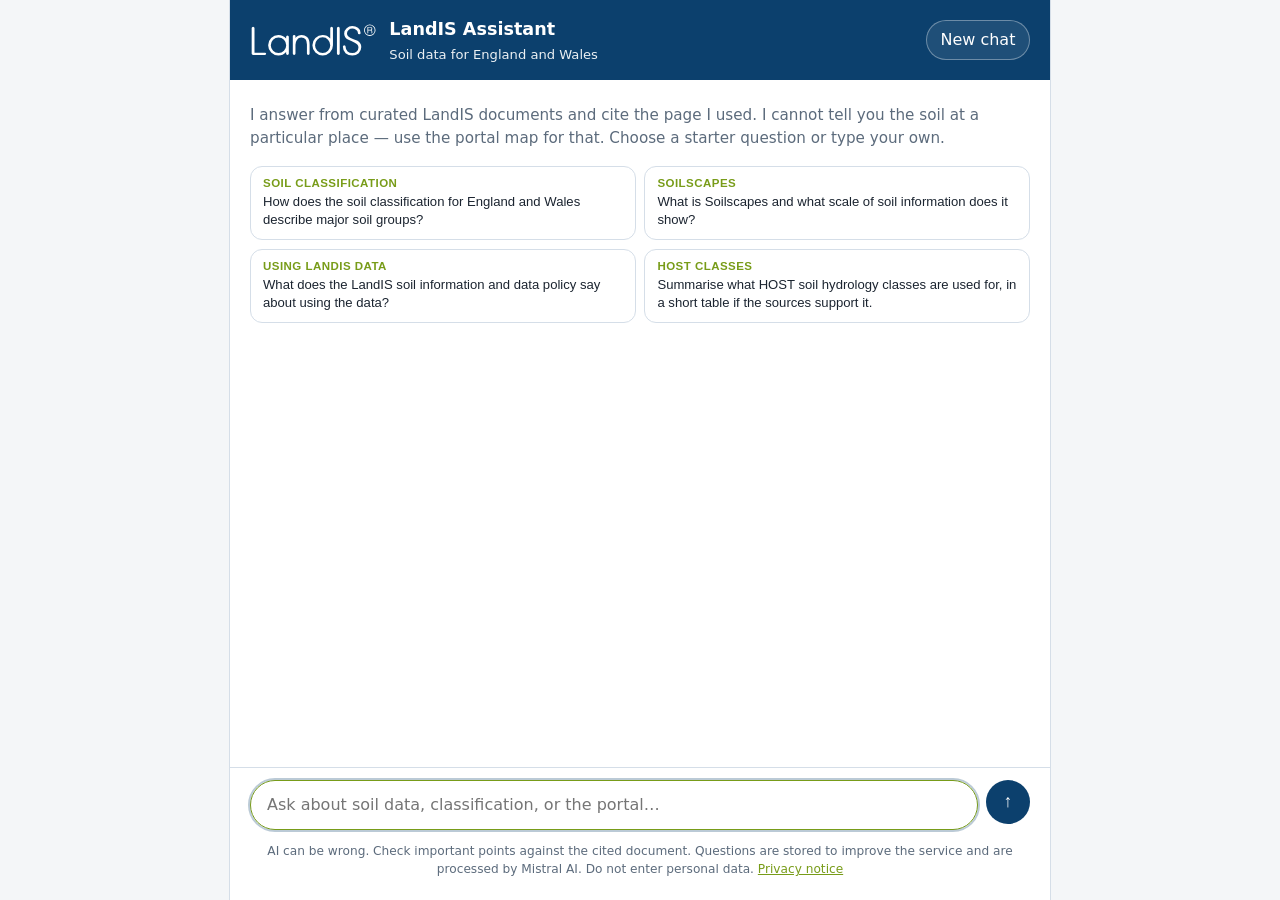
==== web/index.html @ 612a63fa "Add LandIS chatbot app for Render deployment FastAPI chat API, shared landis package, web chat page," ====
<!DOCTYPE html>
<html lang="en-GB">
<head>
  <meta charset="UTF-8">
  <meta name="viewport" content="width=device-width, initial-scale=1.0">
  <title>LandIS Assistant</title>
  <link rel="stylesheet" href="chat.css?v=20261030c">
</head>
<body class="chat-page">
  <div class="chat-shell">
    <header class="chat-header">
      <div class="chat-header__brand">
        <img class="chat-header__logo" src="landis-wordmark.svg" alt="LandIS" width="168" height="42">
        <div>
          <h1>LandIS Assistant</h1>
          <p class="chat-header__tagline">Soil data for England and Wales</p>
        </div>
      </div>
      <button type="button" id="new-chat-btn" class="chat-header__action" title="Start a new conversation">
        New chat
      </button>
    </header>

    <main class="chat-main">
      <div id="welcome" class="welcome">
        <p class="welcome__intro">
          I answer from curated LandIS documents and cite the page I used.
          I cannot tell you the soil at a particular place — use the portal map for that.
          Choose a starter question or type your own.
        </p>
        <div id="starter-prompts" class="starter-prompts" role="list"></div>
      </div>

      <div id="messages" class="messages" aria-live="polite"></div>
    </main>

    <footer class="chat-footer">
      <form id="chat-form" class="chat-form">
        <input
          id="message-input"
          type="text"
          placeholder="Ask about soil data, classification, or the portal…"
          autocomplete="off"
          required
        >
        <button type="submit" aria-label="Send message">
          <span aria-hidden="true">↑</span>
        </button>
      </form>
      <p class="chat-footer__disclaimer">
        AI can be wrong. Check important points against the cited document.
        Questions are stored to improve the service and are processed by Mistral AI.
        Do not enter personal data.
        <a href="privacy.html">Privacy notice</a>
      </p>
      <p id="status" class="chat-footer__status"></p>
    </footer>
  </div>

  <script src="chat.js?v=20261030c"></script>
</body>
</html>
---- web/chat.css ----
/**
 * LandIS Assistant — web chat styles.
 *
 * **Created:** 29-10-2026 (UK style).
 * Colours follow landis.org.uk: navy #0c406d, leaf green #789c19.
 */

:root {
  color-scheme: light;
  font-family: system-ui, -apple-system, "Segoe UI", sans-serif;
  line-height: 1.5;
  --landis-green: #0c406d;
  --landis-green-dark: #083056;
  --landis-accent: #789c19;
  --landis-mint: #e7eef5;
  --landis-bg: #f4f6f8;
  --landis-border: #d5dee8;
  --landis-text: #1b2430;
  --landis-muted: #5c6b7c;
  --landis-user: #0c406d;
  --landis-error-bg: #fef2f2;
  --landis-error-border: #fecaca;
}

* {
  box-sizing: border-box;
}

body.chat-page {
  margin: 0;
  background: var(--landis-bg);
  color: var(--landis-text);
}

.chat-shell {
  min-height: 100vh;
  max-width: 820px;
  margin: 0 auto;
  display: flex;
  flex-direction: column;
  background: #fff;
  box-shadow: 0 0 0 1px var(--landis-border);
}

.chat-header {
  display: flex;
  align-items: center;
  justify-content: space-between;
  gap: 1rem;
  padding: 1rem 1.25rem;
  background: var(--landis-green);
  color: #fff;
}

.chat-header__brand {
  display: flex;
  align-items: center;
  gap: 0.85rem;
  min-width: 0;
}

.chat-header__logo {
  height: 2rem;
  width: auto;
  display: block;
  flex-shrink: 0;
  background: transparent;
  border: 0;
  border-radius: 0;
}

.chat-header h1 {
  margin: 0;
  font-size: 1.1rem;
  font-weight: 700;
}

.chat-header__tagline {
  margin: 0.15rem 0 0;
  font-size: 0.82rem;
  color: rgba(255, 255, 255, 0.92);
}

.chat-header__action {
  flex-shrink: 0;
  border: 1px solid rgba(255, 255, 255, 0.35);
  background: rgba(255, 255, 255, 0.08);
  color: #fff;
  border-radius: 999px;
  padding: 0.45rem 0.85rem;
  font: inherit;
  cursor: pointer;
}

.chat-header__action:hover {
  background: rgba(255, 255, 255, 0.16);
}

.chat-main {
  flex: 1;
  display: flex;
  flex-direction: column;
  min-height: 0;
  padding: 1rem 1.25rem 0.5rem;
}

.welcome {
  padding: 0.5rem 0 1rem;
}

.welcome__intro {
  margin: 0 0 1rem;
  color: var(--landis-muted);
  font-size: 0.95rem;
}

.starter-prompts {
  display: grid;
  grid-template-columns: 1fr 1fr;
  gap: 0.55rem;
}

.starter-prompt {
  width: 100%;
  text-align: left;
  border: 1px solid var(--landis-border);
  background: #fff;
  border-radius: 0.75rem;
  padding: 0.65rem 0.75rem;
  cursor: pointer;
  transition: border-color 0.15s ease, box-shadow 0.15s ease;
}

.starter-prompt:hover {
  border-color: var(--landis-accent);
  box-shadow: 0 2px 10px rgba(12, 64, 109, 0.12);
}

.starter-prompt__label {
  display: block;
  font-size: 0.72rem;
  font-weight: 700;
  text-transform: uppercase;
  letter-spacing: 0.04em;
  color: var(--landis-accent);
  margin-bottom: 0.25rem;
}

.starter-prompt__text {
  display: block;
  color: var(--landis-text);
  font-size: 0.82rem;
  line-height: 1.35;
}

.messages {
  flex: 1;
  overflow-y: auto;
  display: flex;
  flex-direction: column;
  gap: 0.85rem;
  padding: 0.5rem 0 1rem;
}

.message {
  max-width: 92%;
}

.message.user {
  align-self: flex-end;
  background: var(--landis-user);
  color: #fff;
  padding: 0.75rem 1rem;
  border-radius: 1rem 1rem 0.35rem 1rem;
}

.message.assistant {
  align-self: flex-start;
  width: 100%;
  max-width: 100%;
  background: #fff;
  border: 1px solid var(--landis-border);
  border-radius: 1rem;
  padding: 1rem;
}

.message.status {
  align-self: flex-start;
  background: #f4f7fb;
  border: 1px dashed var(--landis-border);
  border-radius: 0.85rem;
  padding: 0.75rem 1rem;
  color: var(--landis-muted);
  font-size: 0.9rem;
}

.status-steps {
  margin: 0;
  padding-left: 1.1rem;
}

.message.error {
  align-self: flex-start;
  background: var(--landis-error-bg);
  border: 1px solid var(--landis-error-border);
  color: #991b1b;
  padding: 0.75rem 1rem;
  border-radius: 0.85rem;
}

.message__body {
  font-size: 0.95rem;
}

.message__body .answer-heading {
  margin: 0 0 0.65rem;
  font-size: 0.98rem;
  font-weight: 700;
  color: var(--landis-green-dark);
}

.message__body .answer-subtitle {
  margin: 0.85rem 0 0.35rem;
  font-size: 0.95rem;
  line-height: 1.35;
  color: var(--landis-green-dark);
}

.message__body .answer-subtitle:first-child {
  margin-top: 0;
}

.message__body .answer-paragraph {
  margin: 0 0 0.85rem;
}

.message__body .answer-paragraph:last-child {
  margin-bottom: 0;
}

.message__body .answer-list {
  margin: 0 0 0.85rem;
  padding-left: 1.25rem;
}

.message__body .answer-list li {
  margin-bottom: 0.45rem;
}

.message__body .answer-list li:last-child {
  margin-bottom: 0;
}

.message__body .answer-table-wrap {
  margin: 0 0 0.85rem;
  overflow-x: auto;
  -webkit-overflow-scrolling: touch;
}

.message__body .answer-table {
  width: 100%;
  border-collapse: collapse;
  font-size: 0.88rem;
  line-height: 1.35;
}

.message__body .answer-table th,
.message__body .answer-table td {
  border: 1px solid var(--landis-border, #d6e0d9);
  padding: 0.45rem 0.65rem;
  text-align: left;
  vertical-align: top;
}

.message__body .answer-table th {
  background: var(--landis-mint, #e8f3ec);
  color: var(--landis-green-dark, #1f4d36);
  font-weight: 700;
  white-space: nowrap;
}

.message__body .answer-table tr:nth-child(even) td {
  background: rgba(0, 0, 0, 0.02);
}

.message__body strong {
  color: var(--landis-green-dark);
}

.message__body .answer-link {
  color: var(--landis-green-dark);
  font-weight: 600;
  text-decoration: underline;
  text-underline-offset: 2px;
  word-break: break-word;
}

.message__body .answer-link:hover {
  color: var(--landis-accent);
}

.citation-badge {
  display: inline-flex;
  align-items: center;
  justify-content: center;
  min-width: 1.35rem;
  height: 1.35rem;
  margin: 0 0.1rem;
  padding: 0 0.35rem;
  border: none;
  border-radius: 999px;
  background: var(--landis-mint);
  color: var(--landis-green-dark);
  font-size: 0.75rem;
  font-weight: 700;
  cursor: pointer;
  vertical-align: super;
}

.citation-badge:hover {
  background: #b7e4c7;
}

.message__actions {
  display: flex;
  justify-content: flex-end;
  gap: 0.45rem;
  margin-top: 0.75rem;
}

.message__action {
  border: 1px solid var(--landis-border);
  background: #fff;
  color: var(--landis-muted);
  border-radius: 999px;
  padding: 0.25rem 0.7rem;
  font-size: 0.78rem;
  cursor: pointer;
}

.message__action:hover {
  color: var(--landis-green-dark);
  border-color: #b7e4c7;
}

.message__action[aria-pressed="true"] {
  color: var(--landis-green-dark);
  background: var(--landis-mint);
  border-color: #86c79a;
}

.sources-panel {
  margin-top: 1rem;
  padding-top: 0.25rem;
  border-top: 1px solid var(--landis-border);
}

.sources-panel__title {
  margin: 0;
  padding: 0.35rem 0;
  font-size: 0.78rem;
  letter-spacing: 0.06em;
  text-transform: uppercase;
  color: var(--landis-muted);
  cursor: pointer;
  list-style: none;
}

.sources-panel__title::-webkit-details-marker {
  display: none;
}

.sources-panel__title::before {
  content: "▸ ";
  display: inline-block;
  transition: transform 0.15s ease;
}

.sources-panel[open] .sources-panel__title::before {
  transform: rotate(90deg);
}

.sources-panel__list {
  margin: 0.5rem 0 0;
  padding: 0;
  list-style: none;
  display: grid;
  gap: 0.65rem;
}

.sources-panel__item {
  border: 1px solid var(--landis-border);
  border-radius: 0.75rem;
  padding: 0.75rem 0.85rem;
  background: #fafcfa;
}

.sources-panel__item.is-highlighted {
  border-color: var(--landis-accent);
  box-shadow: 0 0 0 2px rgba(12, 64, 109, 0.18);
}

.sources-panel__filename {
  font-weight: 600;
  font-size: 0.9rem;
  color: var(--landis-green-dark);
}

.sources-panel__meta {
  margin-top: 0.2rem;
  font-size: 0.8rem;
  color: var(--landis-muted);
}

.sources-panel__link {
  display: inline-block;
  margin-top: 0.35rem;
  font-size: 0.84rem;
  font-weight: 600;
  color: var(--landis-green-dark);
  text-decoration: underline;
  text-underline-offset: 2px;
}

.sources-panel__link:hover {
  color: var(--landis-green);
}

.sources-panel__preview {
  margin: 0.45rem 0 0;
  font-size: 0.84rem;
  color: #334155;
}

.follow-up {
  margin-top: 1rem;
  padding-top: 1rem;
  border-top: 1px solid var(--landis-border);
}

.follow-up__title {
  margin: 0 0 0.65rem;
  font-size: 0.78rem;
  letter-spacing: 0.06em;
  text-transform: uppercase;
  color: var(--landis-muted);
  font-weight: 700;
}

.follow-up__list {
  display: grid;
  gap: 0.55rem;
}

.follow-up__button {
  width: 100%;
  text-align: left;
  border: 1px solid var(--landis-border);
  background: #fafcfa;
  border-radius: 0.75rem;
  padding: 0.7rem 0.85rem;
  font: inherit;
  font-size: 0.88rem;
  color: var(--landis-text);
  cursor: pointer;
}

.follow-up__button:hover {
  border-color: var(--landis-accent);
  background: #f4faf6;
}

.chat-footer {
  padding: 0.75rem 1.25rem 1rem;
  border-top: 1px solid var(--landis-border);
  background: #fff;
}

.chat-form {
  display: flex;
  gap: 0.5rem;
}

#message-input {
  flex: 1;
  padding: 0.75rem 1rem;
  border: 1px solid var(--landis-border);
  border-radius: 999px;
  font: inherit;
  background: #fff;
}

#message-input:focus {
  outline: 2px solid rgba(12, 64, 109, 0.28);
  border-color: var(--landis-accent);
}

.chat-form button[type="submit"] {
  width: 2.75rem;
  height: 2.75rem;
  border: none;
  border-radius: 999px;
  background: var(--landis-green);
  color: #fff;
  font-size: 1.1rem;
  cursor: pointer;
}

.chat-form button[type="submit"]:disabled {
  opacity: 0.55;
  cursor: not-allowed;
}

.chat-footer__disclaimer {
  margin: 0.75rem 0 0;
  font-size: 0.76rem;
  color: var(--landis-muted);
  text-align: center;
}

.chat-footer__disclaimer a {
  color: var(--landis-accent);
  text-decoration: underline;
}

.chat-footer__status {
  margin: 0.35rem 0 0;
  font-size: 0.76rem;
  color: var(--landis-muted);
  text-align: center;
}

@media (max-width: 640px) {
  .starter-prompts {
    grid-template-columns: 1fr;
  }

  .chat-shell {
    min-height: 100dvh;
  }

  .chat-header {
    padding: 0.85rem 1rem;
  }

  .chat-main,
  .chat-footer {
    padding-left: 1rem;
    padding-right: 1rem;
  }
}
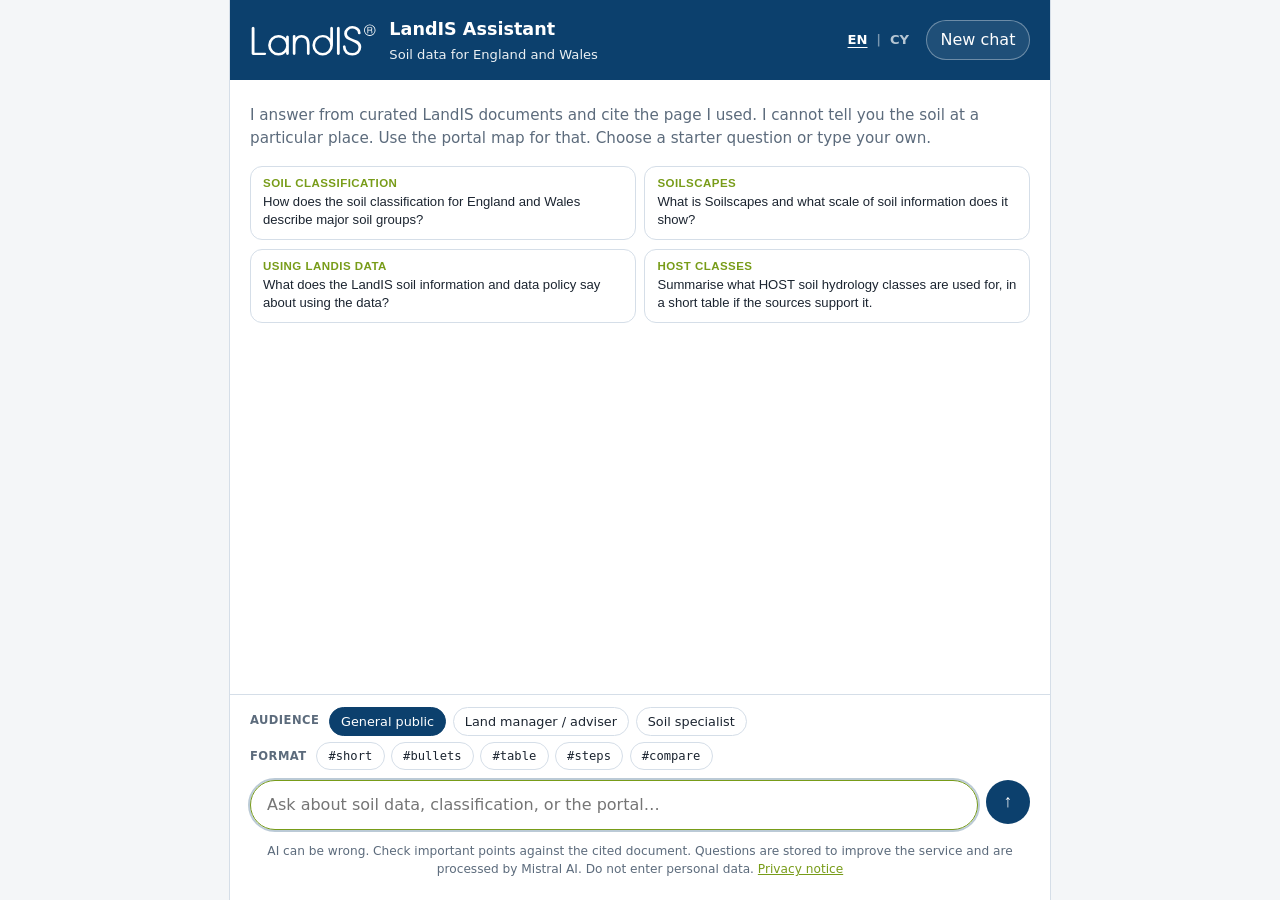
==== commit 4fb42ddc: "Add audience, format, language, daily limit and feedback - Audience chips, format tags and EN/CY sel" ====
--- a/web/index.html
+++ b/web/index.html
@@ -4,7 +4,7 @@
   <meta charset="UTF-8">
   <meta name="viewport" content="width=device-width, initial-scale=1.0">
   <title>LandIS Assistant</title>
-  <link rel="stylesheet" href="chat.css?v=20261030c">
+  <link rel="stylesheet" href="chat.css?v=20261122a">
 </head>
 <body class="chat-page">
   <div class="chat-shell">
@@ -13,19 +13,26 @@
         <img class="chat-header__logo" src="landis-wordmark.svg" alt="LandIS" width="168" height="42">
         <div>
           <h1>LandIS Assistant</h1>
-          <p class="chat-header__tagline">Soil data for England and Wales</p>
+          <p class="chat-header__tagline" data-i18n="header.tagline">Soil data for England and Wales</p>
         </div>
       </div>
-      <button type="button" id="new-chat-btn" class="chat-header__action" title="Start a new conversation">
-        New chat
-      </button>
+      <div class="chat-header__actions">
+        <div class="lang-switch" role="group" aria-label="Language" data-i18n-aria="header.language">
+          <button type="button" class="lang-switch__btn" data-lang="en" aria-pressed="true">EN</button>
+          <span class="lang-switch__sep" aria-hidden="true">|</span>
+          <button type="button" class="lang-switch__btn" data-lang="cy" aria-pressed="false" lang="cy">CY</button>
+        </div>
+        <button type="button" id="new-chat-btn" class="chat-header__action" title="Start a new conversation" data-i18n="header.newChat" data-i18n-title="header.newChatTitle">
+          New chat
+        </button>
+      </div>
     </header>
 
     <main class="chat-main">
       <div id="welcome" class="welcome">
-        <p class="welcome__intro">
+        <p class="welcome__intro" data-i18n="welcome.intro">
           I answer from curated LandIS documents and cite the page I used.
-          I cannot tell you the soil at a particular place — use the portal map for that.
+          I cannot tell you the soil at a particular place. Use the portal map for that.
           Choose a starter question or type your own.
         </p>
         <div id="starter-prompts" class="starter-prompts" role="list"></div>
@@ -35,28 +42,45 @@
     </main>
 
     <footer class="chat-footer">
+      <div class="chat-controls">
+        <div class="chip-row" role="group" aria-labelledby="audience-label">
+          <span id="audience-label" class="chip-row__label" data-i18n="controls.audience">Audience</span>
+          <button type="button" class="chip chip--audience is-selected" aria-pressed="true" data-audience="general" data-i18n="audience.general" data-i18n-tip="audience.general.tip">General public</button>
+          <button type="button" class="chip chip--audience" aria-pressed="false" data-audience="manager" data-i18n="audience.manager" data-i18n-tip="audience.manager.tip">Land manager / adviser</button>
+          <button type="button" class="chip chip--audience" aria-pressed="false" data-audience="specialist" data-i18n="audience.specialist" data-i18n-tip="audience.specialist.tip">Soil specialist</button>
+        </div>
+        <div class="chip-row" role="group" aria-labelledby="format-label">
+          <span id="format-label" class="chip-row__label" data-i18n="controls.format">Format</span>
+          <button type="button" class="chip chip--tag" aria-pressed="false" data-format="short" data-i18n-tip="format.short.tip">#short</button>
+          <button type="button" class="chip chip--tag" aria-pressed="false" data-format="bullets" data-i18n-tip="format.bullets.tip">#bullets</button>
+          <button type="button" class="chip chip--tag" aria-pressed="false" data-format="table" data-i18n-tip="format.table.tip">#table</button>
+          <button type="button" class="chip chip--tag" aria-pressed="false" data-format="steps" data-i18n-tip="format.steps.tip">#steps</button>
+          <button type="button" class="chip chip--tag" aria-pressed="false" data-format="compare" data-i18n-tip="format.compare.tip">#compare</button>
+        </div>
+      </div>
+
       <form id="chat-form" class="chat-form">
         <input
           id="message-input"
           type="text"
           placeholder="Ask about soil data, classification, or the portal…"
+          data-i18n-placeholder="input.placeholder"
           autocomplete="off"
           required
         >
-        <button type="submit" aria-label="Send message">
+        <button type="submit" aria-label="Send message" data-i18n-aria="input.send">
           <span aria-hidden="true">↑</span>
         </button>
       </form>
+      <p id="usage" class="chat-footer__usage" aria-live="polite"></p>
       <p class="chat-footer__disclaimer">
-        AI can be wrong. Check important points against the cited document.
-        Questions are stored to improve the service and are processed by Mistral AI.
-        Do not enter personal data.
-        <a href="privacy.html">Privacy notice</a>
+        <span data-i18n="disclaimer.text">AI can be wrong. Check important points against the cited document. Questions are stored to improve the service and are processed by Mistral AI. Do not enter personal data.</span>
+        <a href="privacy.html" data-i18n="disclaimer.privacy">Privacy notice</a>
       </p>
       <p id="status" class="chat-footer__status"></p>
     </footer>
   </div>
 
-  <script src="chat.js?v=20261030c"></script>
+  <script src="chat.js?v=20261122a"></script>
 </body>
 </html>
--- a/web/chat.css
+++ b/web/chat.css
@@ -530,6 +530,246 @@
   text-align: center;
 }
 
+/* Header actions: language switch and New chat */
+
+.chat-header__actions {
+  display: flex;
+  align-items: center;
+  gap: 0.75rem;
+  flex-shrink: 0;
+}
+
+.lang-switch {
+  display: inline-flex;
+  align-items: center;
+  gap: 0.25rem;
+  font-size: 0.82rem;
+  font-weight: 700;
+}
+
+.lang-switch__btn {
+  border: 0;
+  background: none;
+  color: rgba(255, 255, 255, 0.7);
+  font: inherit;
+  padding: 0.2rem 0.3rem;
+  border-radius: 0.35rem;
+  cursor: pointer;
+}
+
+.lang-switch__btn[aria-pressed="true"] {
+  color: #fff;
+  text-decoration: underline;
+  text-underline-offset: 3px;
+}
+
+.lang-switch__btn:focus-visible {
+  outline: 2px solid #fff;
+  outline-offset: 2px;
+}
+
+.lang-switch__sep {
+  color: rgba(255, 255, 255, 0.45);
+}
+
+/* Audience and format chips above the input */
+
+.chat-controls {
+  display: grid;
+  gap: 0.4rem;
+  margin-bottom: 0.6rem;
+}
+
+.chip-row {
+  display: flex;
+  flex-wrap: wrap;
+  align-items: center;
+  gap: 0.4rem;
+}
+
+.chip-row__label {
+  margin-right: 0.2rem;
+  font-size: 0.72rem;
+  font-weight: 700;
+  text-transform: uppercase;
+  letter-spacing: 0.04em;
+  color: var(--landis-muted);
+}
+
+.chip {
+  position: relative;
+  border: 1px solid var(--landis-border);
+  background: #fff;
+  color: var(--landis-text);
+  border-radius: 999px;
+  padding: 0.25rem 0.7rem;
+  font: inherit;
+  font-size: 0.8rem;
+  cursor: pointer;
+}
+
+.chip:hover {
+  border-color: var(--landis-accent);
+}
+
+.chip[aria-pressed="true"] {
+  background: var(--landis-green);
+  border-color: var(--landis-green);
+  color: #fff;
+}
+
+.chip:focus-visible {
+  outline: 2px solid rgba(12, 64, 109, 0.4);
+  outline-offset: 2px;
+}
+
+.chip--tag {
+  font-family: ui-monospace, SFMono-Regular, Menlo, Consolas, monospace;
+  font-size: 0.76rem;
+}
+
+.chip[data-tip]::after {
+  content: attr(data-tip);
+  position: absolute;
+  left: 50%;
+  bottom: calc(100% + 0.45rem);
+  transform: translateX(-50%);
+  width: max-content;
+  max-width: 240px;
+  padding: 0.35rem 0.55rem;
+  border-radius: 0.4rem;
+  background: var(--landis-text);
+  color: #fff;
+  font-family: system-ui, -apple-system, "Segoe UI", sans-serif;
+  font-size: 0.74rem;
+  line-height: 1.3;
+  white-space: normal;
+  text-align: left;
+  pointer-events: none;
+  opacity: 0;
+  transition: opacity 0.12s ease;
+  z-index: 5;
+}
+
+.chip[data-tip]:hover::after,
+.chip[data-tip]:focus-visible::after {
+  opacity: 1;
+}
+
+/* Daily usage line under the input */
+
+.chat-footer__usage {
+  margin: 0.45rem 0 0;
+  font-size: 0.8rem;
+  color: var(--landis-muted);
+  text-align: center;
+}
+
+.chat-footer__usage.is-limit {
+  color: #92400e;
+  font-weight: 600;
+}
+
+#message-input:disabled {
+  background: #f4f6f8;
+  color: var(--landis-muted);
+  cursor: not-allowed;
+}
+
+/* Friendly notice at the daily limit (not an error) */
+
+.message.notice {
+  align-self: flex-start;
+  max-width: 100%;
+  background: #fffbeb;
+  border: 1px solid #fde68a;
+  border-radius: 0.85rem;
+  padding: 0.75rem 1rem;
+  color: #78350f;
+  font-size: 0.92rem;
+}
+
+/* Answer actions: response time, copy, read aloud, feedback */
+
+.message__actions {
+  flex-wrap: wrap;
+  align-items: center;
+}
+
+.message__meta {
+  margin-right: auto;
+  font-size: 0.75rem;
+  color: var(--landis-muted);
+  align-self: center;
+}
+
+.message__action {
+  display: inline-flex;
+  align-items: center;
+  gap: 0.3rem;
+}
+
+.message__action svg {
+  width: 0.95rem;
+  height: 0.95rem;
+  fill: none;
+  stroke: currentColor;
+  stroke-width: 2;
+  stroke-linecap: round;
+  stroke-linejoin: round;
+  flex-shrink: 0;
+}
+
+.message__action:disabled {
+  opacity: 0.6;
+  cursor: default;
+}
+
+.message__action.is-active {
+  color: var(--landis-green-dark);
+  background: var(--landis-mint);
+  border-color: #86c79a;
+}
+
+/* Thumbs-down reason panel */
+
+.feedback-reasons {
+  margin-top: 0.75rem;
+  padding: 0.6rem 0.75rem;
+  border: 1px dashed var(--landis-border);
+  border-radius: 0.75rem;
+  background: #fafcfa;
+}
+
+.feedback-reasons__title {
+  margin: 0 0 0.45rem;
+  font-size: 0.82rem;
+  color: var(--landis-muted);
+}
+
+.feedback-reasons__list {
+  display: flex;
+  flex-wrap: wrap;
+  gap: 0.4rem;
+}
+
+.feedback-reasons__note {
+  margin: 0.5rem 0 0;
+  font-size: 0.8rem;
+  color: var(--landis-muted);
+}
+
+@media (max-width: 640px) {
+  .chat-header__actions {
+    gap: 0.5rem;
+  }
+
+  .chat-header__action {
+    padding: 0.4rem 0.65rem;
+    font-size: 0.9rem;
+  }
+}
+
 @media (max-width: 640px) {
   .starter-prompts {
     grid-template-columns: 1fr;
